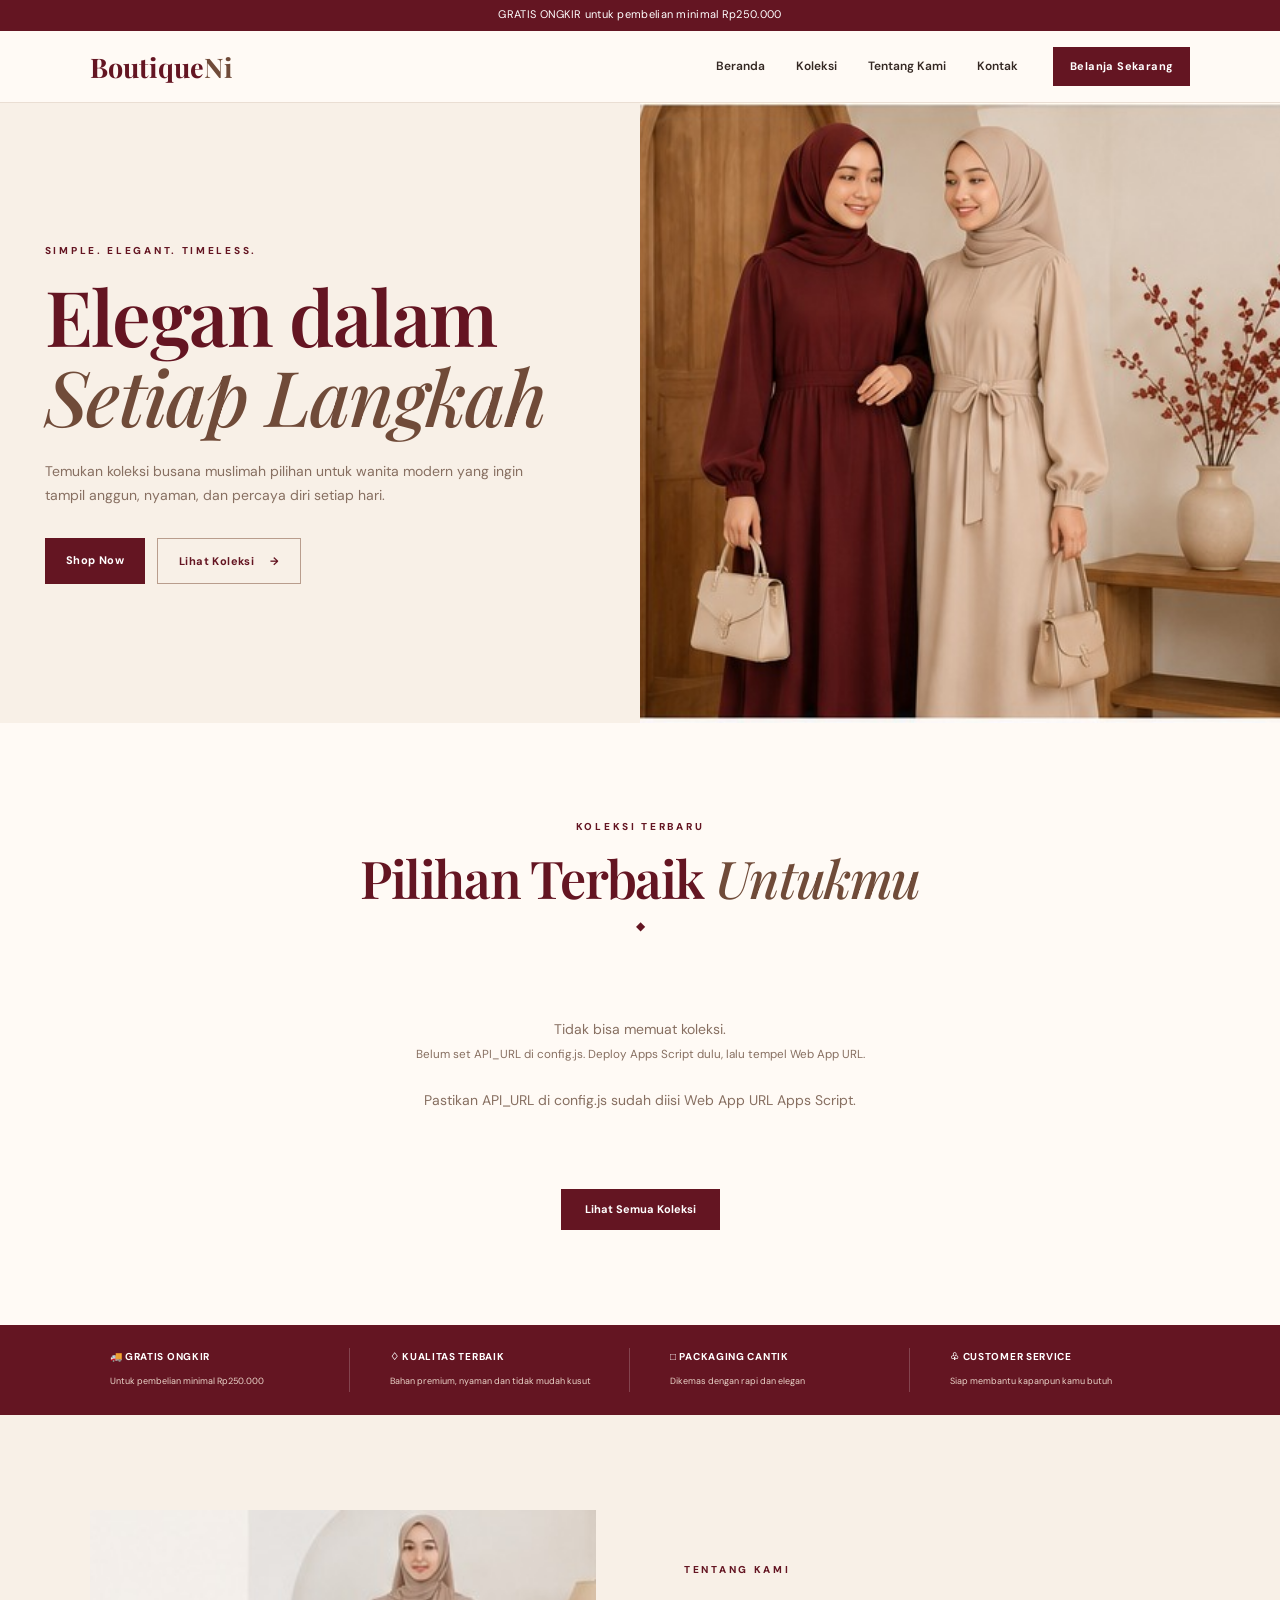
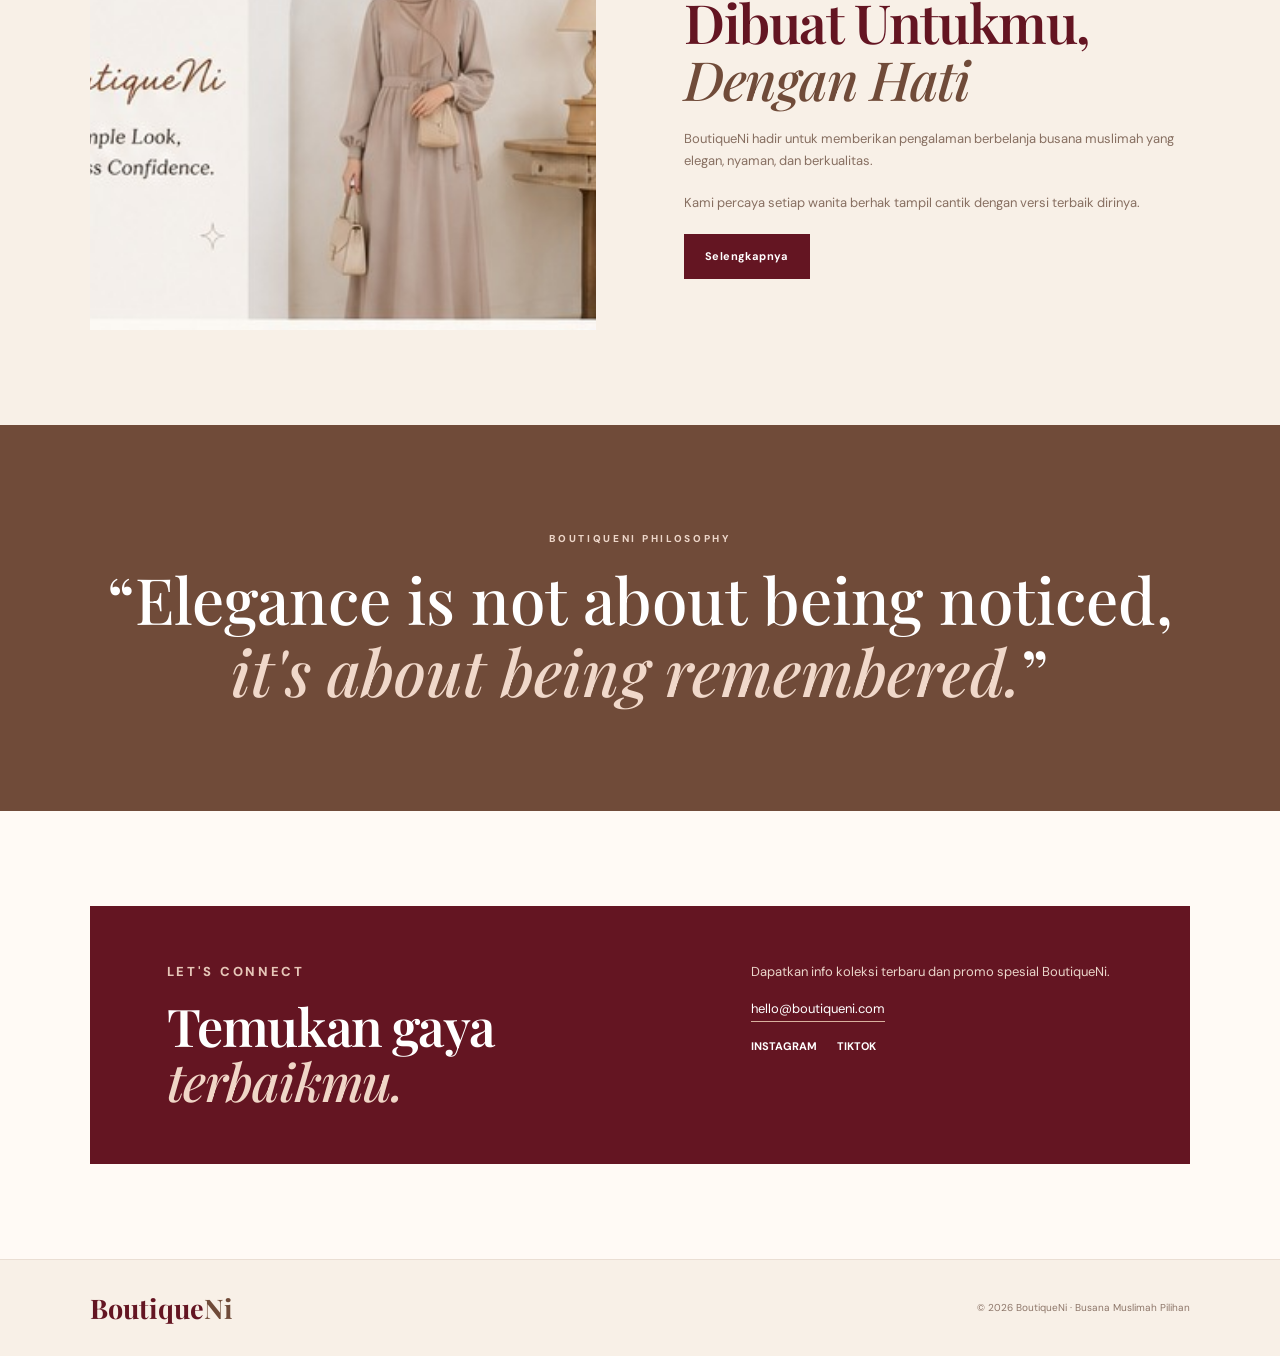
==== BoutiqueNi-Complete (1)/boutiqueni-complete/frontend/index.html @ 4ef849d1 "Add files via upload" ====
<!DOCTYPE html>
<html lang="id">
<head>
  <meta charset="UTF-8">
  <meta name="viewport" content="width=device-width, initial-scale=1.0">
  <meta name="description" content="BoutiqueNi - Busana Muslimah Elegan">
  <title>BoutiqueNi — Busana Muslimah Elegan</title>
  <link rel="preconnect" href="https://fonts.googleapis.com">
  <link rel="preconnect" href="https://fonts.gstatic.com" crossorigin>
  <link href="https://fonts.googleapis.com/css2?family=DM+Sans:wght@400;500;600;700&family=Playfair+Display:wght@500;600;700&display=swap" rel="stylesheet">
  <link rel="stylesheet" href="style.css">
</head>
<body>
  <div class="topbar">GRATIS ONGKIR untuk pembelian minimal Rp250.000</div>

  <header class="navbar" id="navbar">
    <a class="logo" href="#home" id="logoClick" title="BoutiqueNi">Boutique<span>Ni</span></a>
    <nav id="navMenu">
      <a href="#home">Beranda</a>
      <a href="#collection">Koleksi</a>
      <a href="#about">Tentang Kami</a>
      <a href="#contact">Kontak</a>
    </nav>
    <a class="nav-btn" href="#collection">Belanja Sekarang</a>
    <button class="menu-toggle" id="menuToggle" aria-label="Menu">☰</button>
  </header>

  <main>
    <!-- HERO -->
    <section class="hero" id="home">
      <div class="hero-copy reveal">
        <p class="eyebrow">SIMPLE. ELEGANT. TIMELESS.</p>
        <h1>Elegan dalam<br><em>Setiap Langkah</em></h1>
        <p>Temukan koleksi busana muslimah pilihan untuk wanita modern yang ingin tampil anggun, nyaman, dan percaya diri setiap hari.</p>
        <div class="actions">
          <a class="btn primary" href="#collection">Shop Now</a>
          <a class="btn ghost" href="#collection">Lihat Koleksi <span>→</span></a>
        </div>
      </div>
      <div class="hero-photo reveal">
        <img src="assets/hero-muslimah.jpg" alt="Dua wanita berhijab mengenakan busana BoutiqueNi">
      </div>
    </section>

    <!-- COLLECTION (diisi dari Google Sheets) -->
    <section class="collection section" id="collection">
      <div class="section-title reveal">
        <p class="eyebrow">KOLEKSI TERBARU</p>
        <h2>Pilihan Terbaik <em>Untukmu</em></h2>
        <div class="ornament">◆</div>
      </div>
      <div class="products" id="productsGrid">
        <div class="products-loading" id="productsLoading">Memuat koleksi…</div>
      </div>
      <a class="collection-btn" href="#contact">Lihat Semua Koleksi</a>
    </section>

    <!-- BENEFITS -->
    <section class="benefits">
      <div><b>🚚 GRATIS ONGKIR</b><span>Untuk pembelian minimal Rp250.000</span></div>
      <div><b>♢ KUALITAS TERBAIK</b><span>Bahan premium, nyaman dan tidak mudah kusut</span></div>
      <div><b>□ PACKAGING CANTIK</b><span>Dikemas dengan rapi dan elegan</span></div>
      <div><b>♧ CUSTOMER SERVICE</b><span>Siap membantu kapanpun kamu butuh</span></div>
    </section>

    <!-- ABOUT -->
    <section class="about section" id="about">
      <div class="about-photo reveal">
        <img src="assets/about-muslimah.jpg" alt="Model BoutiqueNi mengenakan hijab">
      </div>
      <div class="about-copy reveal">
        <p class="eyebrow">TENTANG KAMI</p>
        <h2>Dibuat Untukmu,<br><em>Dengan Hati</em></h2>
        <p>BoutiqueNi hadir untuk memberikan pengalaman berbelanja busana muslimah yang elegan, nyaman, dan berkualitas.</p>
        <p>Kami percaya setiap wanita berhak tampil cantik dengan versi terbaik dirinya.</p>
        <a class="btn primary" href="#contact">Selengkapnya</a>
      </div>
    </section>

    <!-- QUOTE -->
    <section class="quote">
      <p class="eyebrow">BOUTIQUENI PHILOSOPHY</p>
      <blockquote>“Elegance is not about being noticed,<br><em>it's about being remembered.</em>”</blockquote>
    </section>

    <!-- CONTACT -->
    <section class="contact section" id="contact">
      <div class="contact-card reveal">
        <div>
          <p class="eyebrow">LET'S CONNECT</p>
          <h2>Temukan gaya<br><em>terbaikmu.</em></h2>
        </div>
        <div>
          <p>Dapatkan info koleksi terbaru dan promo spesial BoutiqueNi.</p>
          <a class="email" href="mailto:hello@boutiqueni.com">hello@boutiqueni.com</a>
          <div class="socials">
            <a href="#">Instagram</a>
            <a href="#">TikTok</a>
          </div>
        </div>
      </div>
    </section>
  </main>

  <footer>
    <a class="logo" href="#home">Boutique<span>Ni</span></a>
    <p>© 2026 BoutiqueNi · Busana Muslimah Pilihan</p>
  </footer>

  <button class="back-top" id="backTop" aria-label="Kembali ke atas">↑</button>

  <!-- ========== ADMIN: LOGIN MODAL ========== -->
  <div class="admin-overlay" id="loginOverlay" hidden>
    <div class="admin-modal" role="dialog" aria-labelledby="loginTitle">
      <button class="admin-close" id="loginClose" aria-label="Tutup">×</button>
      <h2 id="loginTitle">Admin BoutiqueNi</h2>
      <p class="admin-hint">Masukkan password untuk mengelola koleksi.</p>
      <form id="loginForm">
        <label class="admin-label" for="adminPassword">Password</label>
        <input type="password" id="adminPassword" class="admin-input" autocomplete="current-password" required>
        <p class="admin-error" id="loginError" hidden></p>
        <button type="submit" class="btn primary admin-btn">Masuk</button>
      </form>
    </div>
  </div>

  <!-- ========== ADMIN: PANEL CRUD ========== -->
  <div class="admin-overlay" id="adminOverlay" hidden>
    <div class="admin-panel" role="dialog" aria-labelledby="adminTitle">
      <div class="admin-panel-header">
        <h2 id="adminTitle">Kelola Koleksi</h2>
        <div class="admin-panel-actions">
          <button type="button" class="btn primary" id="btnAddProduct">+ Tambah Produk</button>
          <button type="button" class="btn ghost" id="btnLogout">Keluar</button>
          <button type="button" class="admin-close" id="adminClose" aria-label="Tutup">×</button>
        </div>
      </div>

      <div class="admin-table-wrap">
        <table class="admin-table" id="adminTable">
          <thead>
            <tr>
              <th>Urutan</th>
              <th>Nama</th>
              <th>Subtitle</th>
              <th>Harga</th>
              <th>Badge</th>
              <th>Aktif</th>
              <th>Aksi</th>
            </tr>
          </thead>
          <tbody id="adminTableBody">
            <tr><td colspan="7" class="admin-empty">Memuat…</td></tr>
          </tbody>
        </table>
      </div>
    </div>
  </div>

  <!-- ========== ADMIN: FORM PRODUK ========== -->
  <div class="admin-overlay" id="formOverlay" hidden>
    <div class="admin-modal admin-form-modal" role="dialog" aria-labelledby="formTitle">
      <button class="admin-close" id="formClose" aria-label="Tutup">×</button>
      <h2 id="formTitle">Tambah Produk</h2>
      <form id="productForm">
        <input type="hidden" id="productId">
        <div class="form-grid">
          <div class="form-field">
            <label class="admin-label" for="fName">Nama *</label>
            <input type="text" id="fName" class="admin-input" required maxlength="80">
          </div>
          <div class="form-field">
            <label class="admin-label" for="fSubtitle">Subtitle</label>
            <input type="text" id="fSubtitle" class="admin-input" maxlength="80" placeholder="Elegant · Maroon">
          </div>
          <div class="form-field">
            <label class="admin-label" for="fPrice">Harga (Rp) *</label>
            <input type="number" id="fPrice" class="admin-input" required min="0" step="1000">
          </div>
          <div class="form-field">
            <label class="admin-label" for="fBadge">Badge</label>
            <input type="text" id="fBadge" class="admin-input" maxlength="20" placeholder="NEW / SALE">
          </div>
          <div class="form-field">
            <label class="admin-label" for="fCategory">Kategori</label>
            <input type="text" id="fCategory" class="admin-input" maxlength="40" placeholder="Gamis / Set / Tunik">
          </div>
          <div class="form-field">
            <label class="admin-label" for="fSort">Urutan</label>
            <input type="number" id="fSort" class="admin-input" min="0" step="1" value="1">
          </div>
          <div class="form-field form-field-full">
            <label class="admin-label" for="fImage">URL Gambar</label>
            <input type="text" id="fImage" class="admin-input" placeholder="assets/nama-file.jpg atau https://...">
          </div>
          <div class="form-field form-field-full form-check">
            <label><input type="checkbox" id="fActive" checked> Tampilkan di website (aktif)</label>
          </div>
        </div>
        <p class="admin-error" id="formError" hidden></p>
        <div class="form-actions">
          <button type="button" class="btn ghost" id="formCancel">Batal</button>
          <button type="submit" class="btn primary">Simpan</button>
        </div>
      </form>
    </div>
  </div>

  <script src="config.js"></script>
  <script src="script.js"></script>
</body>
</html>
---- BoutiqueNi-Complete (1)/boutiqueni-complete/frontend/style.css ----
*{box-sizing:border-box;margin:0;padding:0}
html{scroll-behavior:smooth}
:root{
  --burg:#641522;--burg2:#45101a;--cream:#f8f0e7;--paper:#fffaf5;
  --brown:#704b39;--muted:#876f61;--line:#eaded3
}
body{font-family:'DM Sans',sans-serif;background:var(--paper);color:#342823;line-height:1.7}
a{text-decoration:none;color:inherit}
.topbar{height:31px;background:var(--burg);color:#fff;text-align:center;font-size:11px;padding:5px;letter-spacing:.3px}

.navbar{height:72px;padding:0 7%;display:flex;align-items:center;gap:35px;background:rgba(255,250,245,.94);backdrop-filter:blur(12px);position:sticky;top:0;z-index:10;border-bottom:1px solid var(--line)}
.logo{font:700 27px 'Playfair Display',serif;color:var(--burg);cursor:pointer;user-select:none}
.logo span{color:var(--brown)}
nav{display:flex;gap:31px;margin-left:auto}
nav a{font-size:12px;font-weight:600}
nav a:hover{color:var(--burg)}
.nav-btn,.btn{font-size:11px;font-weight:700;letter-spacing:.4px}
.nav-btn{background:var(--burg);color:#fff;padding:10px 17px}
.menu-toggle{display:none;background:none;border:0;font-size:24px;color:var(--burg)}

.hero{min-height:620px;display:grid;grid-template-columns:1fr 1fr;background:var(--cream)}
.hero-copy{padding:95px 7%;align-self:center}
.eyebrow{font-size:10px;letter-spacing:2.7px;font-weight:800;color:var(--burg);margin-bottom:16px}
h1,h2{font-family:'Playfair Display',serif;line-height:1.05;font-weight:600;letter-spacing:-1.4px;color:var(--burg)}
h1{font-size:clamp(53px,6vw,78px)}
h1 em,h2 em{color:var(--brown);font-weight:500}
.hero-copy>p:not(.eyebrow){max-width:500px;color:var(--muted);font-size:14px;margin:24px 0 30px}
.actions{display:flex;gap:12px;flex-wrap:wrap}
.btn{display:inline-block;padding:13px 21px;border:0;cursor:pointer;font-family:inherit}
.primary{background:var(--burg);color:#fff}
.ghost{border:1px solid #b99d8d;color:var(--burg);background:transparent}
.ghost span{margin-left:12px}
.hero-photo{min-height:620px;overflow:hidden}
.hero-photo img{width:100%;height:100%;object-fit:cover;display:block}

.section{padding:95px 7%}
.section-title{text-align:center;margin-bottom:42px}
.section-title h2{font-size:52px}
.ornament{color:var(--burg);font-size:12px;margin-top:10px}

.products{display:grid;grid-template-columns:repeat(5,1fr);gap:15px;min-height:120px}
.products-loading,.products-empty{grid-column:1/-1;text-align:center;color:var(--muted);font-size:14px;padding:40px 0}
.product{min-width:0}
.product-img{height:285px;overflow:hidden;position:relative;background:#eee}
.product-img img{width:100%;height:100%;object-fit:cover;transition:.5s}
.product:hover img{transform:scale(1.04)}
.product-img span{position:absolute;top:9px;left:9px;background:var(--burg);color:#fff;font-size:8px;padding:4px 7px;letter-spacing:1px}
.product h3{font:600 17px 'Playfair Display',serif;color:var(--burg);margin-top:11px}
.product p{font-size:10px;color:#9a8173}
.product strong{font-size:11px;color:var(--brown)}
.collection-btn{display:block;width:max-content;margin:36px auto 0;background:var(--burg);color:#fff;padding:11px 24px;font-size:11px;font-weight:700}

.benefits{background:var(--burg);color:#fff;display:grid;grid-template-columns:repeat(4,1fr);padding:23px 7%;gap:20px}
.benefits div{padding:0 20px;border-right:1px solid rgba(255,255,255,.2)}
.benefits div:last-child{border:0}
.benefits b{display:block;font-size:10px;letter-spacing:.7px}
.benefits span{font-size:9px;color:#ead4c9}

.about{display:grid;grid-template-columns:1fr 1fr;gap:8%;align-items:center;background:var(--cream)}
.about-photo{height:420px;overflow:hidden}
.about-photo img{width:100%;height:100%;object-fit:cover}
.about-copy{max-width:520px}
.about-copy h2{font-size:54px}
.about-copy>p:not(.eyebrow){font-size:13px;color:var(--muted);margin:20px 0}

.quote{text-align:center;background:var(--brown);color:#fff;padding:105px 7%}
.quote .eyebrow{color:#edd6c9}
.quote blockquote{font:500 clamp(34px,5vw,65px)/1.12 'Playfair Display',serif}
.quote em{color:#f0d8ca}

.contact{background:var(--paper)}
.contact-card{background:var(--burg);color:#fff;padding:55px 7%;display:grid;grid-template-columns:1.2fr .8fr;gap:40px}
.contact-card h2{color:#fff;font-size:52px}
.contact-card h2 em{color:#f0d6c7}
.contact-card .eyebrow{color:#e6c6b8}
.contact-card p{font-size:13px;color:#ead5ca}
.email{display:inline-block;color:#fff;border-bottom:1px solid #d9b19f;margin:15px 0;font-size:13px}
.socials{display:flex;gap:20px;font-size:11px;font-weight:700;text-transform:uppercase}

footer{display:flex;justify-content:space-between;align-items:center;padding:30px 7%;background:var(--cream);border-top:1px solid var(--line)}
footer p{font-size:10px;color:#8d7669}
.back-top{position:fixed;right:20px;bottom:20px;border:0;width:40px;height:40px;border-radius:50%;background:var(--burg);color:#fff;font-size:18px;display:none;z-index:20;cursor:pointer}
.back-top.show{display:block}

.reveal{opacity:0;transform:translateY(20px);transition:.7s}
.reveal.visible{opacity:1;transform:none}

/* ========== ADMIN UI ========== */
.admin-overlay{
  position:fixed;inset:0;background:rgba(40,20,15,.55);backdrop-filter:blur(4px);
  z-index:100;display:flex;align-items:center;justify-content:center;padding:20px;
}
.admin-overlay[hidden]{display:none !important}

.admin-modal{
  background:var(--paper);border-radius:12px;padding:32px 28px;width:100%;max-width:400px;
  position:relative;box-shadow:0 20px 60px rgba(0,0,0,.25);
}
.admin-form-modal{max-width:520px}
.admin-modal h2{font-size:26px;margin-bottom:8px}
.admin-hint{font-size:13px;color:var(--muted);margin-bottom:20px}
.admin-label{display:block;font-size:11px;font-weight:700;letter-spacing:.4px;color:var(--burg);margin-bottom:6px}
.admin-input{
  width:100%;padding:11px 12px;border:1px solid var(--line);border-radius:6px;
  font:14px 'DM Sans',sans-serif;background:#fff;color:#342823;margin-bottom:14px;
}
.admin-input:focus{outline:2px solid var(--burg);outline-offset:1px}
.admin-btn{width:100%;text-align:center;margin-top:6px}
.admin-error{color:#b91c1c;font-size:12px;margin:0 0 10px}
.admin-close{
  position:absolute;top:12px;right:14px;border:0;background:none;font-size:24px;
  color:var(--muted);cursor:pointer;line-height:1;padding:4px 8px;
}
.admin-close:hover{color:var(--burg)}

.admin-panel{
  background:var(--paper);border-radius:12px;width:100%;max-width:960px;max-height:90vh;
  display:flex;flex-direction:column;box-shadow:0 20px 60px rgba(0,0,0,.25);overflow:hidden;
}
.admin-panel-header{
  display:flex;align-items:center;justify-content:space-between;gap:12px;
  padding:18px 22px;border-bottom:1px solid var(--line);flex-wrap:wrap;
}
.admin-panel-header h2{font-size:22px}
.admin-panel-actions{display:flex;align-items:center;gap:10px;flex-wrap:wrap}
.admin-panel-actions .admin-close{position:static}

.admin-table-wrap{overflow:auto;padding:12px 16px 20px;flex:1}
.admin-table{width:100%;border-collapse:collapse;font-size:13px}
.admin-table th{
  text-align:left;font-size:10px;letter-spacing:.5px;text-transform:uppercase;
  color:var(--burg);padding:10px 8px;border-bottom:2px solid var(--line);white-space:nowrap;
}
.admin-table td{padding:10px 8px;border-bottom:1px solid var(--line);vertical-align:middle}
.admin-table tr:hover td{background:rgba(100,21,34,.04)}
.admin-empty{text-align:center;color:var(--muted);padding:30px !important}
.admin-badge{
  display:inline-block;background:var(--burg);color:#fff;font-size:9px;
  padding:2px 6px;letter-spacing:.5px;border-radius:3px;
}
.admin-actions{display:flex;gap:6px;flex-wrap:wrap}
.admin-actions button{
  font-size:11px;font-weight:600;padding:6px 10px;border-radius:4px;border:1px solid var(--line);
  background:#fff;cursor:pointer;font-family:inherit;color:var(--burg);
}
.admin-actions button.danger{color:#b91c1c;border-color:#f0c0c0}
.admin-actions button:hover{background:var(--cream)}

.form-grid{display:grid;grid-template-columns:1fr 1fr;gap:4px 14px}
.form-field-full{grid-column:1/-1}
.form-check{margin:8px 0 12px;font-size:13px}
.form-check input{margin-right:8px}
.form-actions{display:flex;gap:10px;justify-content:flex-end;margin-top:8px}

@media(max-width:1000px){
  .products{grid-template-columns:repeat(3,1fr)}
  .product:nth-child(n+4){margin-top:20px}
  .benefits{grid-template-columns:repeat(2,1fr)}
  .hero{grid-template-columns:1fr}
  .hero-photo{min-height:480px}
  .about{grid-template-columns:1fr}
}
@media(max-width:650px){
  .navbar{padding:0 5%}
  .nav-btn,nav{display:none}
  .menu-toggle{display:block;margin-left:auto}
  .navbar.open nav{
    display:flex;position:absolute;top:72px;left:0;right:0;
    background:var(--paper);padding:20px 7%;flex-direction:column
  }
  .hero-copy{padding:70px 5%}
  .hero-photo{min-height:430px}
  .section{padding:70px 5%}
  .section-title h2{font-size:42px}
  .products{grid-template-columns:repeat(2,1fr);gap:20px 12px}
  .product-img{height:260px}
  .benefits{grid-template-columns:1fr;padding:25px 5%}
  .benefits div{border-right:0;border-bottom:1px solid rgba(255,255,255,.2);padding:14px 0}
  .about-copy h2,.contact-card h2{font-size:43px}
  .contact-card{grid-template-columns:1fr;padding:45px 8%}
  footer{display:block;text-align:center}
  footer p{margin-top:8px}
  .form-grid{grid-template-columns:1fr}
  .admin-panel-header{flex-direction:column;align-items:flex-start}
}
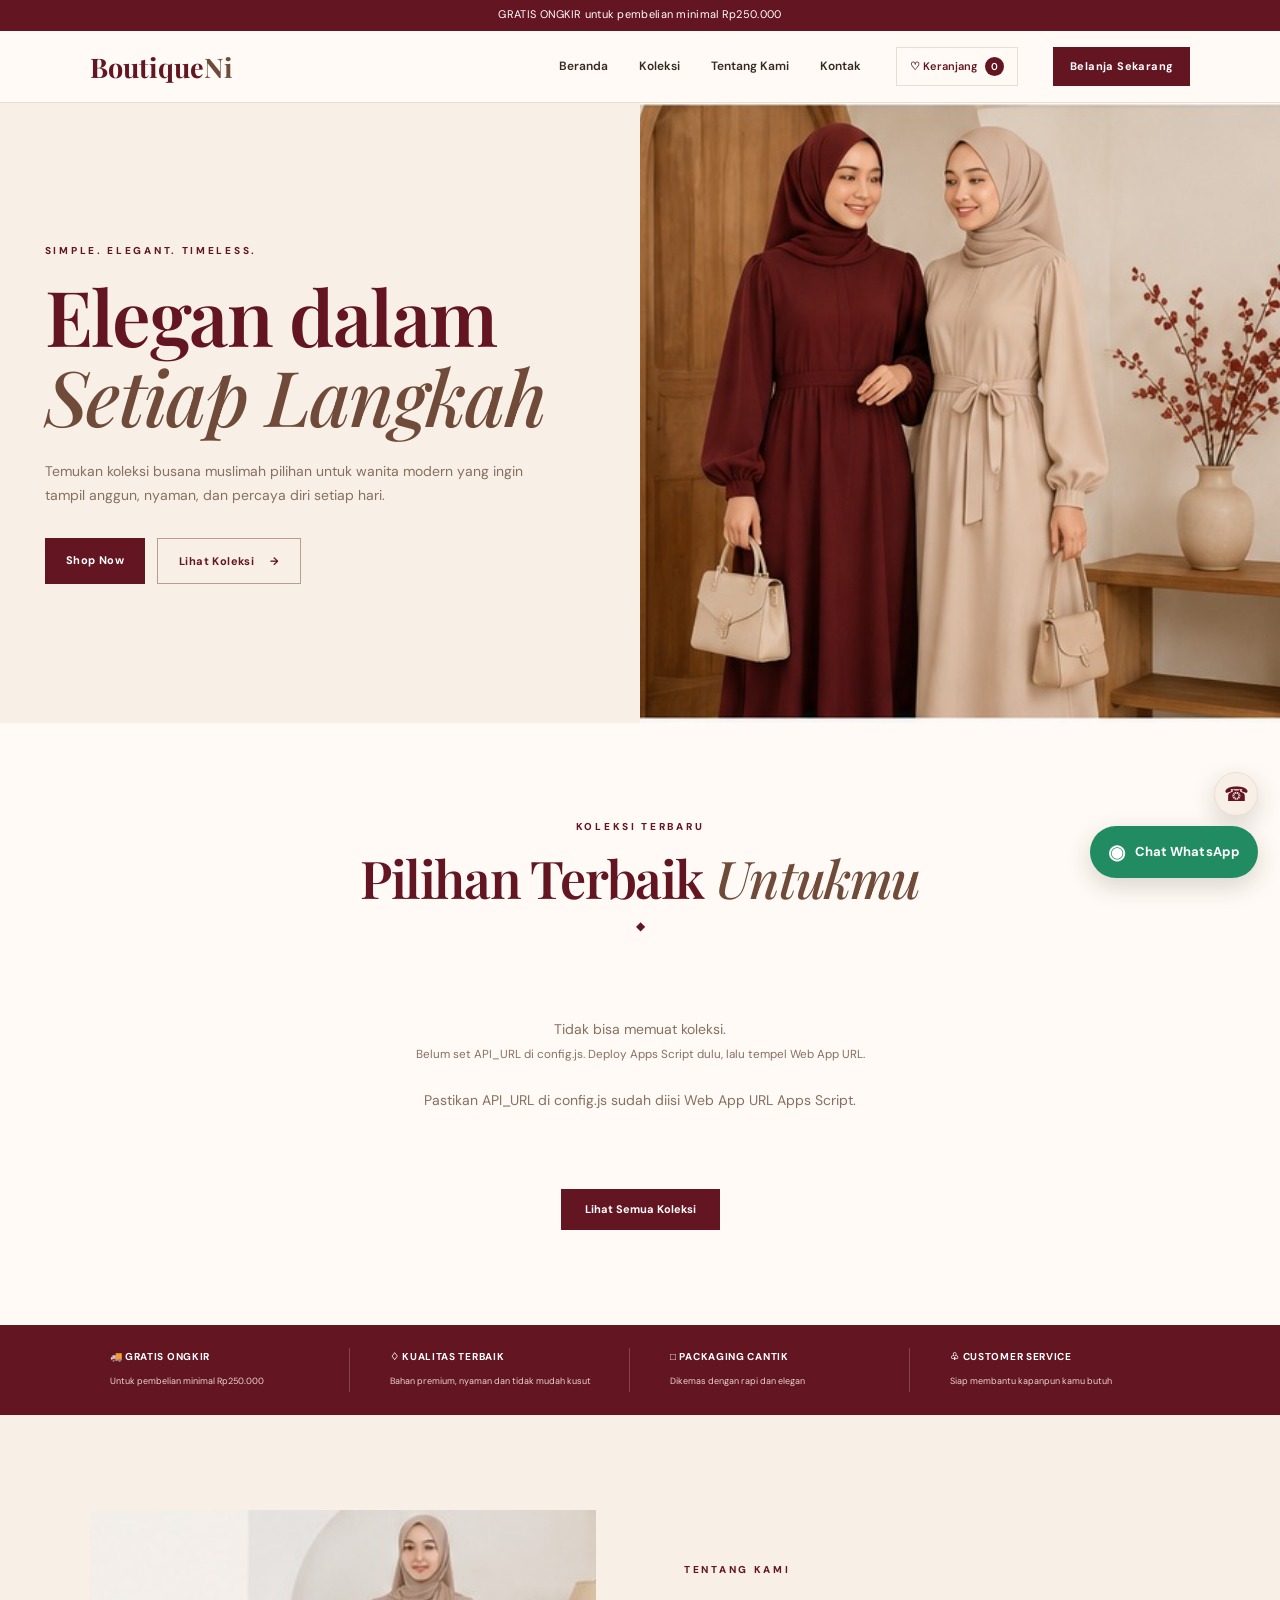
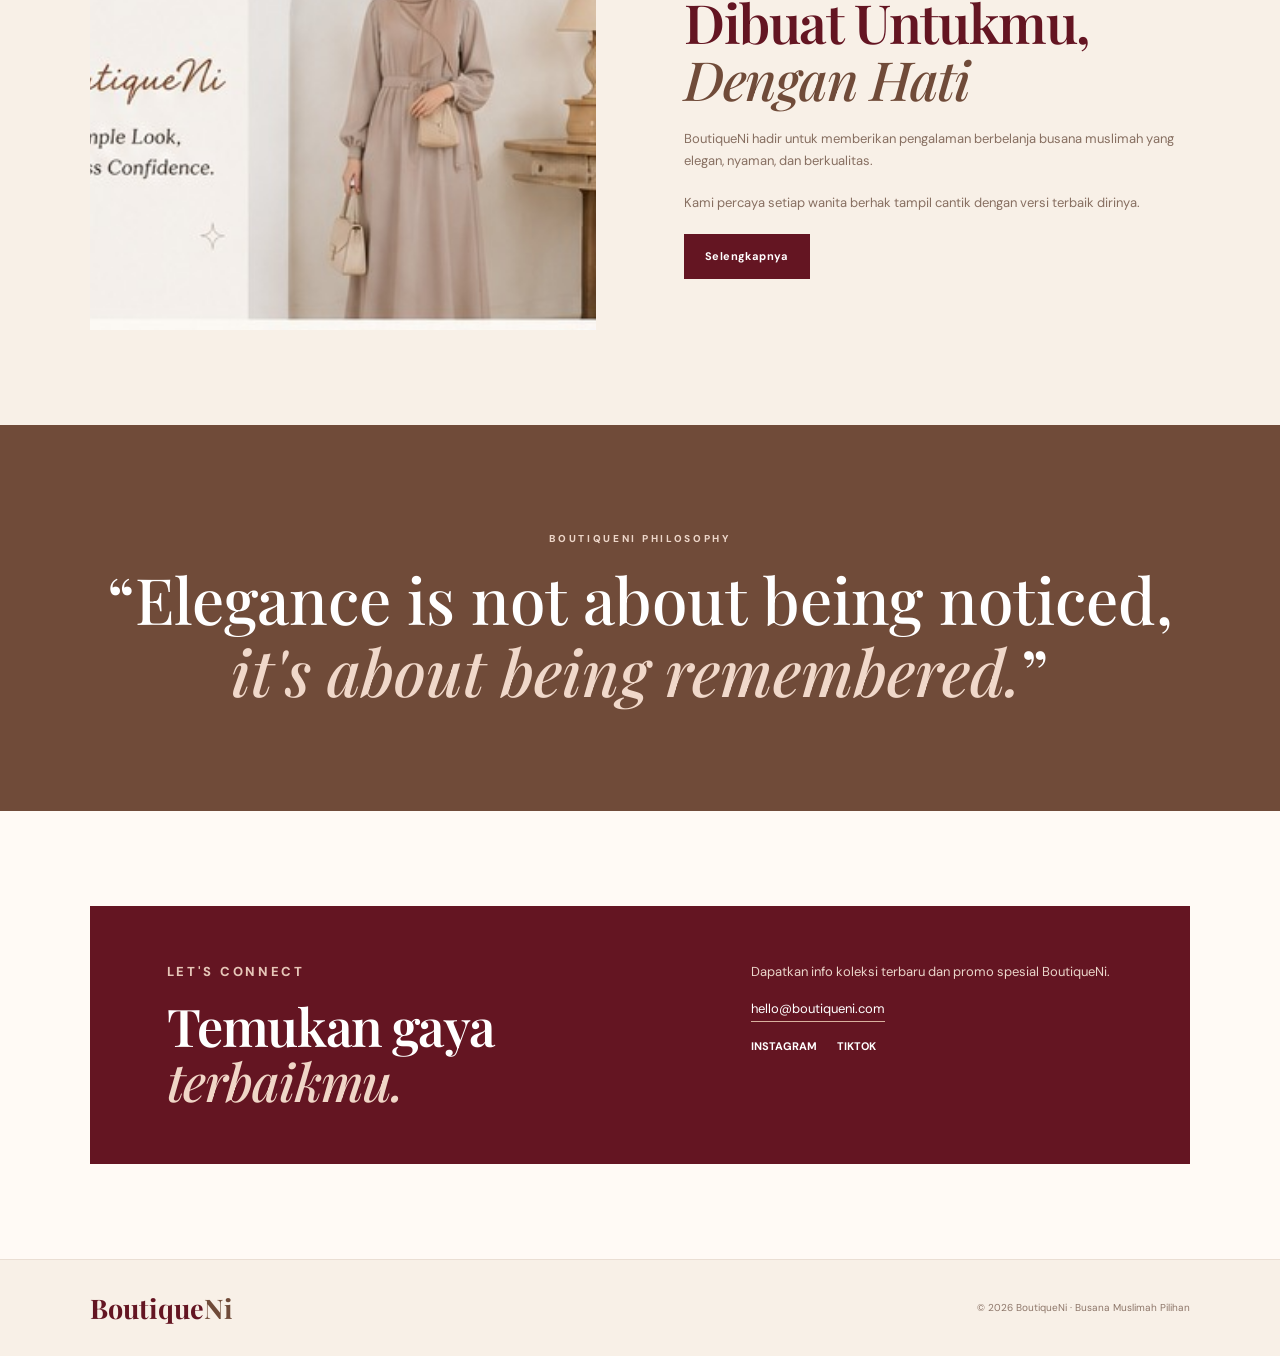
==== commit b0c1cc4e: "Add files via upload" ====
--- a/BoutiqueNi-Complete (1)/boutiqueni-complete/frontend/index.html
+++ b/BoutiqueNi-Complete (1)/boutiqueni-complete/frontend/index.html
@@ -21,6 +21,7 @@
       <a href="#about">Tentang Kami</a>
       <a href="#contact">Kontak</a>
     </nav>
+    <button class="cart-nav-btn" id="openCart" type="button">♡ Keranjang <span id="cartCount">0</span></button>
     <a class="nav-btn" href="#collection">Belanja Sekarang</a>
     <button class="menu-toggle" id="menuToggle" aria-label="Menu">☰</button>
   </header>
@@ -206,6 +207,45 @@
     </div>
   </div>
 
+
+  <div class="cart-overlay" id="cartOverlay" hidden>
+    <section class="cart-panel" role="dialog" aria-modal="true" aria-labelledby="cartTitle">
+      <div class="cart-heading"><div><p class="eyebrow">BOUTIQUENI CHECKOUT</p><h2 id="cartTitle">Keranjang <em>Belanja</em></h2></div><button type="button" id="closeCart" class="cart-close" aria-label="Tutup">×</button></div>
+      <div id="cartItems" class="cart-items"></div>
+      <div class="cart-total-row"><span>Total produk</span><strong id="cartTotal">Rp0</strong></div>
+      <p class="checkout-note">Ongkir dan total akhir akan dikonfirmasi oleh admin melalui WhatsApp.</p>
+      <form id="checkoutForm" class="checkout-form">
+        <h3>Data Pengiriman</h3>
+        <label>Nama lengkap<input name="customerName" required autocomplete="name" placeholder="Nama penerima"></label>
+        <label>Nomor WhatsApp<input name="customerPhone" required type="tel" autocomplete="tel" placeholder="08xxxxxxxxxx"></label>
+        <label>Alamat lengkap<textarea name="customerAddress" required rows="2" autocomplete="street-address" placeholder="Jalan, kecamatan, kota, kode pos"></textarea></label>
+        <h3>Metode Pembayaran</h3>
+        <div class="payment-options">
+          <label><input type="radio" name="paymentMethod" value="transfer_bca" required> Transfer Bank BCA</label>
+          <label><input type="radio" name="paymentMethod" value="transfer_mandiri"> Transfer Bank Mandiri</label>
+          <label><input type="radio" name="paymentMethod" value="transfer_bni"> Transfer Bank BNI</label>
+          <label><input type="radio" name="paymentMethod" value="qris"> QRIS</label>
+          <label><input type="radio" name="paymentMethod" value="gopay"> GoPay</label>
+          <label><input type="radio" name="paymentMethod" value="ovo"> OVO</label>
+          <label><input type="radio" name="paymentMethod" value="dana"> DANA</label>
+          <label><input type="radio" name="paymentMethod" value="shopeepay"> ShopeePay</label>
+          <label><input type="radio" name="paymentMethod" value="cod"> COD (Bayar di Tempat)</label>
+        </div>
+        <label>Catatan pesanan (opsional)<textarea name="customerNote" rows="2" placeholder="Warna/ukuran atau catatan lainnya"></textarea></label>
+        <button class="btn primary checkout-submit" type="submit">Lanjutkan Pesanan via WhatsApp ↗</button>
+        <p class="payment-disclaimer">Pilihan pembayaran dicatat dalam pesanan. Pembayaran online belum diproses otomatis; admin akan mengirim instruksi resmi setelah pesanan dikonfirmasi.</p>
+      </form>
+    </section>
+  </div>
+
+
+  <!-- Floating quick contact BoutiqueNi -->
+  <div class="quick-contact" aria-label="Kontak BoutiqueNi">
+    <a class="quick-contact-call" href="tel:+6285215834532" aria-label="Telepon BoutiqueNi" title="Telepon BoutiqueNi">☎</a>
+    <a class="quick-contact-wa" href="https://wa.me/6285215834532?text=Halo%20BoutiqueNi%2C%20saya%20ingin%20bertanya%20tentang%20produknya." target="_blank" rel="noopener noreferrer" aria-label="Chat WhatsApp BoutiqueNi">
+      <span class="wa-icon" aria-hidden="true">◉</span><span class="wa-label">Chat WhatsApp</span>
+    </a>
+  </div>
   <script src="config.js"></script>
   <script src="script.js"></script>
 </body>
--- a/BoutiqueNi-Complete (1)/boutiqueni-complete/frontend/style.css
+++ b/BoutiqueNi-Complete (1)/boutiqueni-complete/frontend/style.css
@@ -183,3 +183,42 @@
   .form-grid{grid-template-columns:1fr}
   .admin-panel-header{flex-direction:column;align-items:flex-start}
 }
+
+
+/* BoutiqueNi shopping cart */
+.cart-nav-btn{border:1px solid var(--line);background:var(--paper);color:var(--burg);padding:9px 13px;font:600 11px 'DM Sans',sans-serif;cursor:pointer;white-space:nowrap}
+.cart-nav-btn span{display:inline-grid;place-items:center;min-width:19px;height:19px;margin-left:5px;border-radius:50%;background:var(--burg);color:#fff;font-size:10px}
+.add-cart-btn{display:block;width:100%;margin-top:12px;padding:11px 9px;border:1px solid var(--burg);background:var(--burg);color:white;font:600 11px 'DM Sans',sans-serif;cursor:pointer;transition:.2s}
+.add-cart-btn:hover{background:var(--burg2);transform:translateY(-1px)}
+.cart-overlay{position:fixed;inset:0;z-index:1000;background:rgba(35,22,19,.52);display:flex;justify-content:flex-end}
+.cart-overlay[hidden]{display:none}
+.cart-panel{width:min(560px,100%);height:100%;overflow-y:auto;background:var(--paper);padding:28px clamp(18px,4vw,36px);box-shadow:-15px 0 45px #21110f20}
+.cart-heading{display:flex;justify-content:space-between;align-items:flex-start;border-bottom:1px solid var(--line);padding-bottom:18px}
+.cart-heading .eyebrow{margin-bottom:8px}.cart-heading h2{font-size:34px}
+.cart-close{border:0;background:transparent;font-size:32px;color:var(--burg);cursor:pointer;line-height:1}
+.cart-items{padding:10px 0}
+.cart-empty{text-align:center;padding:28px 10px;color:var(--muted)}.cart-empty span{font-size:35px;color:var(--burg)}.cart-empty h3{font:600 22px 'Playfair Display',serif;color:var(--burg)}
+.cart-item{display:grid;grid-template-columns:1fr auto auto;align-items:center;gap:12px;padding:15px 0;border-bottom:1px solid var(--line);font-size:12px}
+.cart-item-info{display:grid;gap:3px}.cart-item-info b{color:var(--burg)}.cart-item-info small{color:var(--muted)}
+.qty-control{display:flex;align-items:center;gap:12px;margin-top:5px}.qty-control button{width:25px;height:25px;border:1px solid var(--line);background:white;color:var(--burg);cursor:pointer}.cart-line-total{white-space:nowrap;color:var(--brown)}
+.remove-cart{border:0;background:none;color:#9a655d;font-size:22px;cursor:pointer}
+.cart-total-row{display:flex;justify-content:space-between;align-items:center;padding:17px 0;border-top:1px solid var(--line);font-size:14px}.cart-total-row strong{font-size:19px;color:var(--burg)}
+.checkout-note,.payment-disclaimer{font-size:11px;color:var(--muted);line-height:1.6}
+.checkout-form{display:grid;gap:13px;margin-top:22px}.checkout-form h3{font:600 20px 'Playfair Display',serif;color:var(--burg);margin-top:8px}
+.checkout-form>label{display:grid;gap:5px;font-size:11px;font-weight:700;color:var(--brown)}
+.checkout-form input:not([type=radio]),.checkout-form textarea{width:100%;border:1px solid var(--line);background:#fff;padding:11px 12px;font:12px 'DM Sans',sans-serif;color:#342823;border-radius:0;outline-color:var(--burg)}
+.payment-options{display:grid;grid-template-columns:1fr 1fr;gap:8px}
+.payment-options label{display:flex;align-items:center;gap:8px;border:1px solid var(--line);padding:11px 9px;background:#fff;font-size:11px;cursor:pointer}
+.payment-options input{accent-color:var(--burg)}
+.checkout-submit{width:100%;margin-top:5px}.payment-disclaimer{margin-bottom:20px}
+@media(max-width:650px){.cart-nav-btn{margin-left:auto;padding:8px 10px}.navbar{gap:12px}.payment-options{grid-template-columns:1fr 1fr}.cart-panel{padding:22px 16px}.cart-heading h2{font-size:29px}}
+
+
+/* Floating WhatsApp & phone shortcuts */
+.quick-contact{position:fixed;right:22px;bottom:22px;z-index:50;display:flex;flex-direction:column;align-items:flex-end;gap:10px}
+.quick-contact a{display:flex;align-items:center;justify-content:center;text-decoration:none;box-shadow:0 8px 24px rgba(52,40,35,.18);transition:transform .2s,box-shadow .2s}
+.quick-contact a:hover{transform:translateY(-3px);box-shadow:0 12px 28px rgba(52,40,35,.24)}
+.quick-contact-call{width:44px;height:44px;border-radius:50%;background:var(--cream);color:var(--burg);font-size:20px;border:1px solid var(--line)}
+.quick-contact-wa{min-height:52px;padding:0 18px;border-radius:999px;background:#218c62;color:#fff;gap:10px;font-size:13px;font-weight:700;letter-spacing:.1px}
+.wa-icon{font-size:20px;line-height:1}
+@media(max-width:600px){.quick-contact{right:14px;bottom:14px;gap:8px}.quick-contact-call{width:40px;height:40px}.quick-contact-wa{min-height:48px;padding:0 15px;font-size:12px}}
